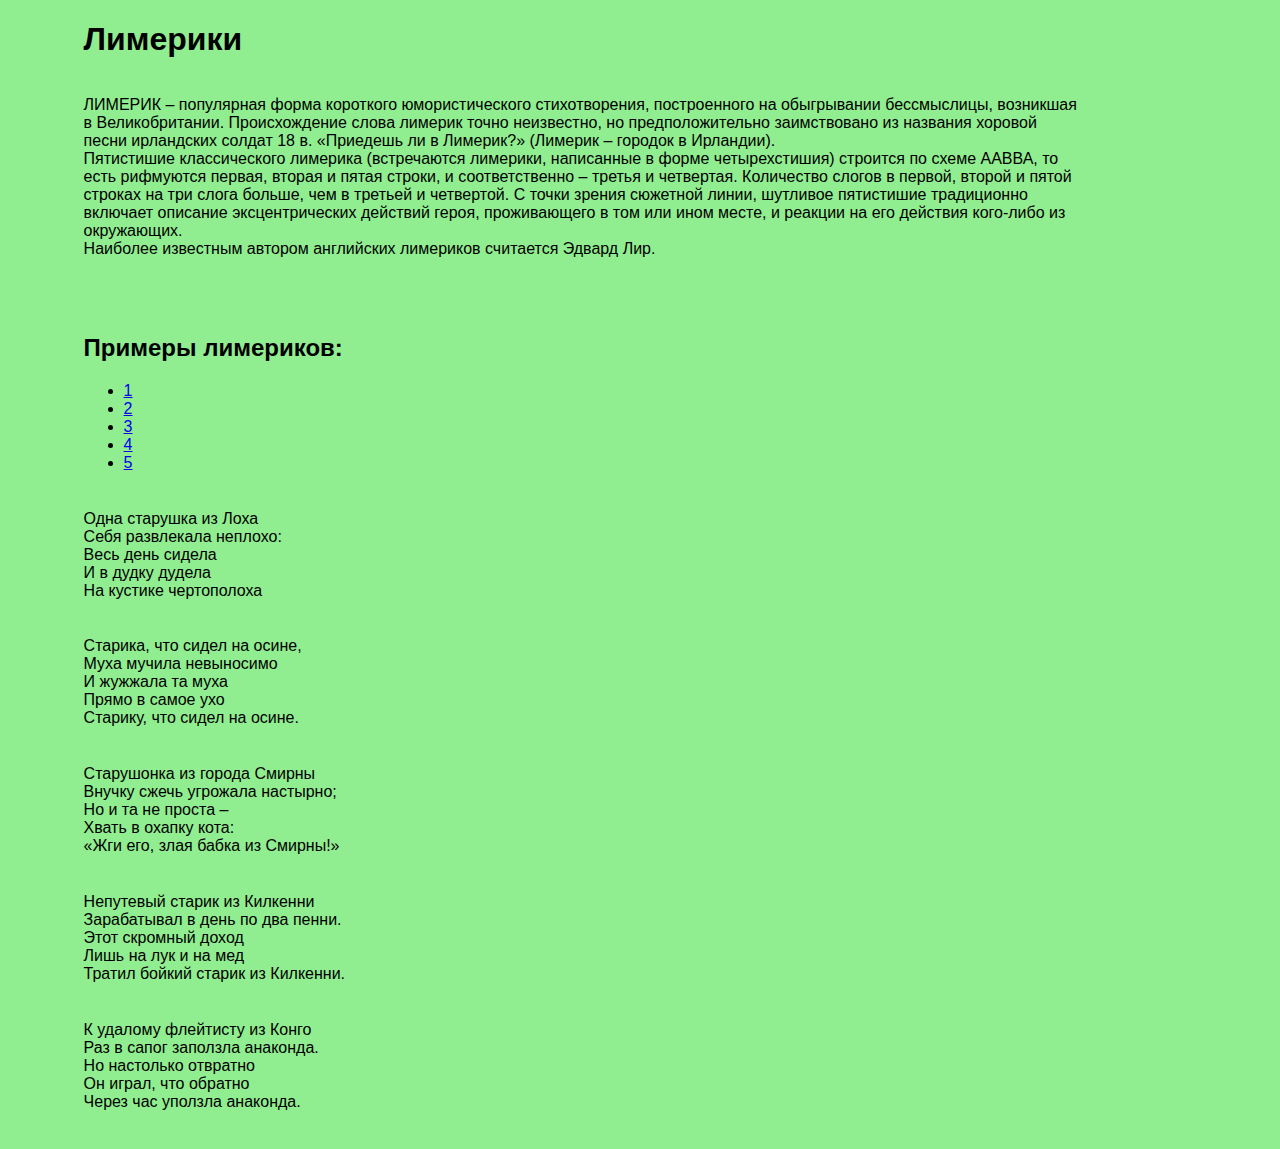
==== index.html @ 54de8584 "Add files via upload" ====
<!DOCTYPE html>

<html>

  <head>
    <meta charset="utf-8">

    <title>Лимерики</title>
<style> 

body {
  background: lightgreen;
  font-family: sans-serif;
  } 
  p {
    font-size: 16px;
font-family: sans-serif;
margin-left: 2cm;
margin-right: 5cm;
margin-bottom: 1cm;
margin-top: 1cm;
  }
  h1, h2, li {
    margin-left: 2cm;
  }
  </style>
  
</head>

  <body>

    <h1>Лимерики</h1>

    <p>ЛИМЕРИК – популярная форма короткого юмористического стихотворения, построенного на обыгрывании бессмыслицы,
       возникшая в Великобритании. Происхождение слова лимерик точно неизвестно, но предположительно заимствовано из 
       названия хоровой песни ирландских солдат 18 в. «Приедешь ли в Лимерик?» (Лимерик – городок в Ирландии). 
       <br>Пятистишие классического лимерика (встречаются лимерики, написанные в форме четырехстишия) строится по 
       схеме ААВВА, то есть рифмуются первая, вторая и пятая строки, и соответственно – третья и четвертая. 
       Количество слогов в первой, второй и пятой строках на три слога больше, чем в третьей и четвертой. 
       С точки зрения сюжетной линии, шутливое пятистишие традиционно включает описание эксцентрических действий героя, 
       проживающего в том или ином месте, и реакции на его действия кого-либо из окружающих.
      <br> Наиболее известным автором английских лимериков считается Эдвард Лир.</p>
      
      <img
       src="https://upload.wikimedia.org/wikipedia/commons/d/d0/Edwardlear.jpg"
       title="Эдвард Лир"
       alt="Эдвард Лир"
       width="640"
       height="480"
      >
    <h2>Примеры лимериков:</h2>
      <ul>
        <li><a href="#anchor1">1</a></li>
        <li><a href="#anchor2">2</a></li>
        <li><a href="#anchor3">3</a></li>
        <li><a href="#anchor4">4</a></li>
        <li><a href="#anchor5">5</a></li>
      </ul>

      <p> <a name="anchor1"></a>Одна старушка из Лоха<br>
      Себя развлекала неплохо:<br>
      Весь день сидела <br>
      И в дудку дудела <br>
      На кустике чертополоха<br>
    </p>

   <p><a name="anchor2"></a>Старика, что сидел на осине,<br> 
    Муха мучила невыносимо<br> 
    И жужжала та муха<br> 
    Прямо в самое ухо<br> 
    Старику, что сидел на осине.<br>  
  </p> 

<p><a name="anchor3"></a>Старушонка из города Смирны <br>
  Внучку сжечь угрожала настырно; <br>
  Но и та не проста – <br>
  Хвать в охапку кота: <br>
  «Жги его, злая бабка из Смирны!» <br>
  </p>

  <p><a name="anchor4"></a>Непутевый старик из Килкенни<br>
    Зарабатывал в день по два пенни.<br>
    Этот скромный доход<br>
    Лишь на лук и на мед<br>
    Тратил бойкий старик из Килкенни.<br>
  </p>

    <p><a name="anchor5"></a>К удалому флейтисту из Конго<br>
      Раз в сапог заползла анаконда.<br>
      Но настолько отвратно<br>
      Он играл, что обратно<br>
      Через час уползла анаконда.<br>
    </p>



  </body>

</html>
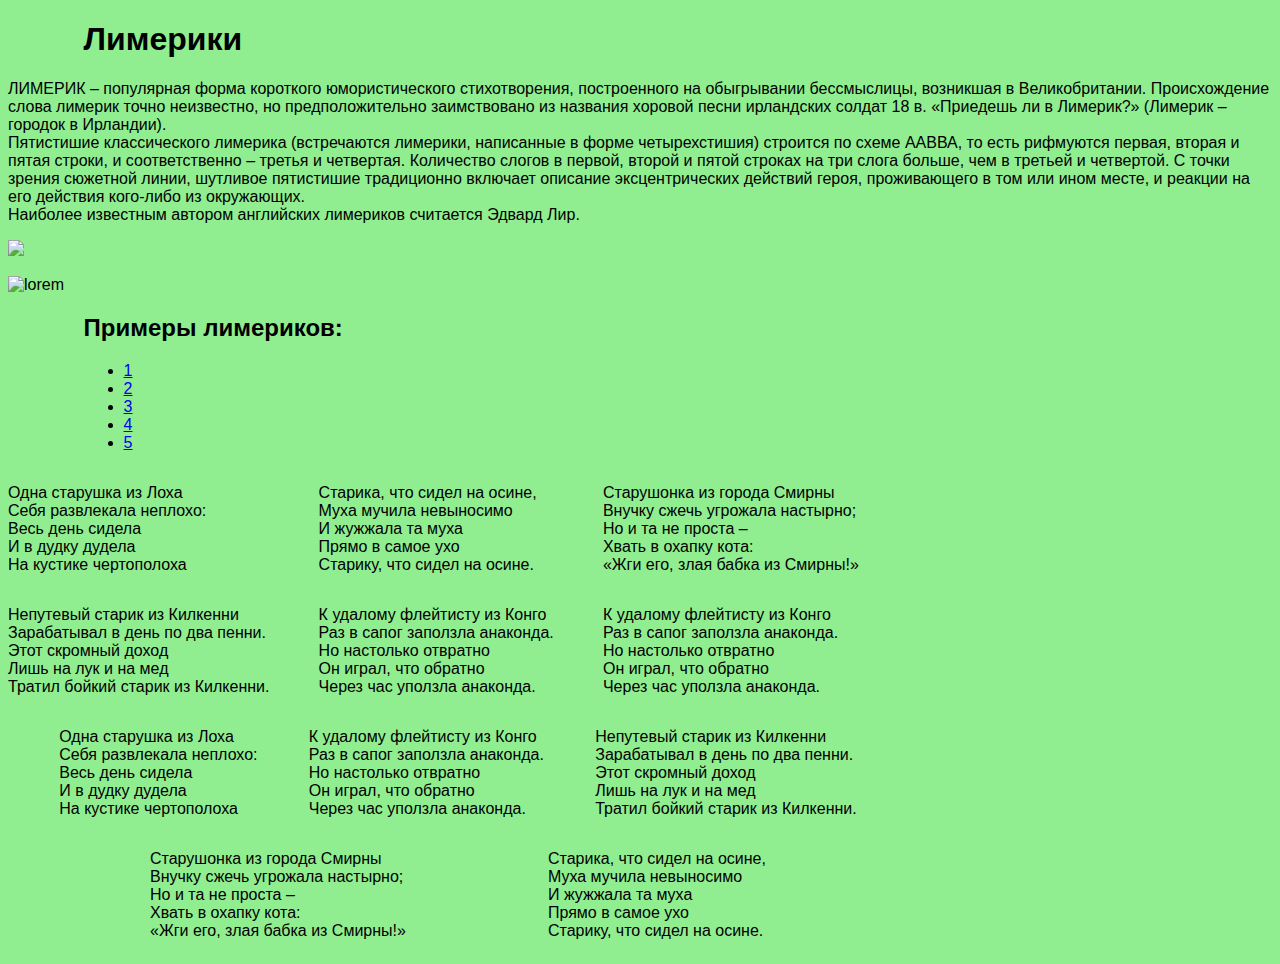
==== commit 4a8bdadc: "Add files via upload" ====
--- a/index.html
+++ b/index.html
@@ -8,6 +8,25 @@
 
     <title>Лимерики</title>
 <style> 
+.flex {
+  display: flex;
+  flex-flow: row-reverse wrap;
+  max-width: 900px;
+ justify-content: space-evenly;
+}
+.flx1 {
+  order: 1;
+}
+.flx {
+  order: 2;
+}
+
+.grid {
+display: grid;
+grid-template-columns: repeat(3, auto);
+max-width: 900px;
+}
+
 
 body {
   background: lightgreen;
@@ -16,10 +35,7 @@
   p {
     font-size: 16px;
 font-family: sans-serif;
-margin-left: 2cm;
-margin-right: 5cm;
-margin-bottom: 1cm;
-margin-top: 1cm;
+
   }
   h1, h2, li {
     margin-left: 2cm;
@@ -32,7 +48,8 @@
 
     <h1>Лимерики</h1>
 
-    <p>ЛИМЕРИК – популярная форма короткого юмористического стихотворения, построенного на обыгрывании бессмыслицы,
+    
+    <p class = >ЛИМЕРИК – популярная форма короткого юмористического стихотворения, построенного на обыгрывании бессмыслицы,
        возникшая в Великобритании. Происхождение слова лимерик точно неизвестно, но предположительно заимствовано из 
        названия хоровой песни ирландских солдат 18 в. «Приедешь ли в Лимерик?» (Лимерик – городок в Ирландии). 
        <br>Пятистишие классического лимерика (встречаются лимерики, написанные в форме четырехстишия) строится по 
@@ -42,13 +59,22 @@
        проживающего в том или ином месте, и реакции на его действия кого-либо из окружающих.
       <br> Наиболее известным автором английских лимериков считается Эдвард Лир.</p>
       
-      <img
-       src="https://upload.wikimedia.org/wikipedia/commons/d/d0/Edwardlear.jpg"
+      <p>
+        <img src="../images/Edwardlear.jpg"
        title="Эдвард Лир"
        alt="Эдвард Лир"
        width="640"
-       height="480"
+       height=auto
       >
+    </p>
+
+      <p>
+        <img src="https://upload.wikimedia.org/wikipedia/commons/d/d0/Edwardlear.jpg" 
+  width="189" 
+  height=auto 
+  alt="lorem">
+  </p>
+
     <h2>Примеры лимериков:</h2>
       <ul>
         <li><a href="#anchor1">1</a></li>
@@ -58,43 +84,90 @@
         <li><a href="#anchor5">5</a></li>
       </ul>
 
-      <p> <a name="anchor1"></a>Одна старушка из Лоха<br>
+      <div class="grid">
+        <p class="gr"> <a name="anchor1"></a>Одна старушка из Лоха<br>
+        Себя развлекала неплохо:<br>
+        Весь день сидела <br>
+        И в дудку дудела <br>
+        На кустике чертополоха<br>
+      </p>
+    
+     <p class="gr"><a name="anchor2"></a>Старика, что сидел на осине,<br> 
+      Муха мучила невыносимо<br> 
+      И жужжала та муха<br> 
+      Прямо в самое ухо<br> 
+      Старику, что сидел на осине.<br>  
+    </p> 
+    
+    <p class="gr"><a name="anchor3"></a>Старушонка из города Смирны <br>
+    Внучку сжечь угрожала настырно; <br>
+    Но и та не проста – <br>
+    Хвать в охапку кота: <br>
+    «Жги его, злая бабка из Смирны!» <br>
+    </p>
+    
+    <p class="gr"><a name="anchor4"></a>Непутевый старик из Килкенни<br>
+      Зарабатывал в день по два пенни.<br>
+      Этот скромный доход<br>
+      Лишь на лук и на мед<br>
+      Тратил бойкий старик из Килкенни.<br>
+    </p>
+    
+      <p class="gr"><a name="anchor5"></a>К удалому флейтисту из Конго<br>
+        Раз в сапог заползла анаконда.<br>
+        Но настолько отвратно<br>
+        Он играл, что обратно<br>
+        Через час уползла анаконда.<br>
+      </p>
+
+      <p class="gr"><a name="anchor5"></a>К удалому флейтисту из Конго<br>
+        Раз в сапог заползла анаконда.<br>
+        Но настолько отвратно<br>
+        Он играл, что обратно<br>
+        Через час уползла анаконда.<br>
+      </p>
+    
+    </div>
+
+<div class="flex">
+      <p class="flx"> <a name="anchor1"></a>Одна старушка из Лоха<br>
       Себя развлекала неплохо:<br>
       Весь день сидела <br>
       И в дудку дудела <br>
       На кустике чертополоха<br>
     </p>
 
-   <p><a name="anchor2"></a>Старика, что сидел на осине,<br> 
+   <p class="flx"><a name="anchor2"></a>Старика, что сидел на осине,<br> 
     Муха мучила невыносимо<br> 
     И жужжала та муха<br> 
     Прямо в самое ухо<br> 
     Старику, что сидел на осине.<br>  
   </p> 
 
-<p><a name="anchor3"></a>Старушонка из города Смирны <br>
+<p class="flx"><a name="anchor3"></a>Старушонка из города Смирны <br>
   Внучку сжечь угрожала настырно; <br>
   Но и та не проста – <br>
   Хвать в охапку кота: <br>
   «Жги его, злая бабка из Смирны!» <br>
   </p>
 
-  <p><a name="anchor4"></a>Непутевый старик из Килкенни<br>
+  <p class="flx1"><a name="anchor4"></a>Непутевый старик из Килкенни<br>
     Зарабатывал в день по два пенни.<br>
     Этот скромный доход<br>
     Лишь на лук и на мед<br>
     Тратил бойкий старик из Килкенни.<br>
   </p>
 
-    <p><a name="anchor5"></a>К удалому флейтисту из Конго<br>
+    <p class="flx1"><a name="anchor5"></a>К удалому флейтисту из Конго<br>
       Раз в сапог заползла анаконда.<br>
       Но настолько отвратно<br>
       Он играл, что обратно<br>
       Через час уползла анаконда.<br>
     </p>
 
+  </div>
 
-
+  
   </body>
 
 </html>
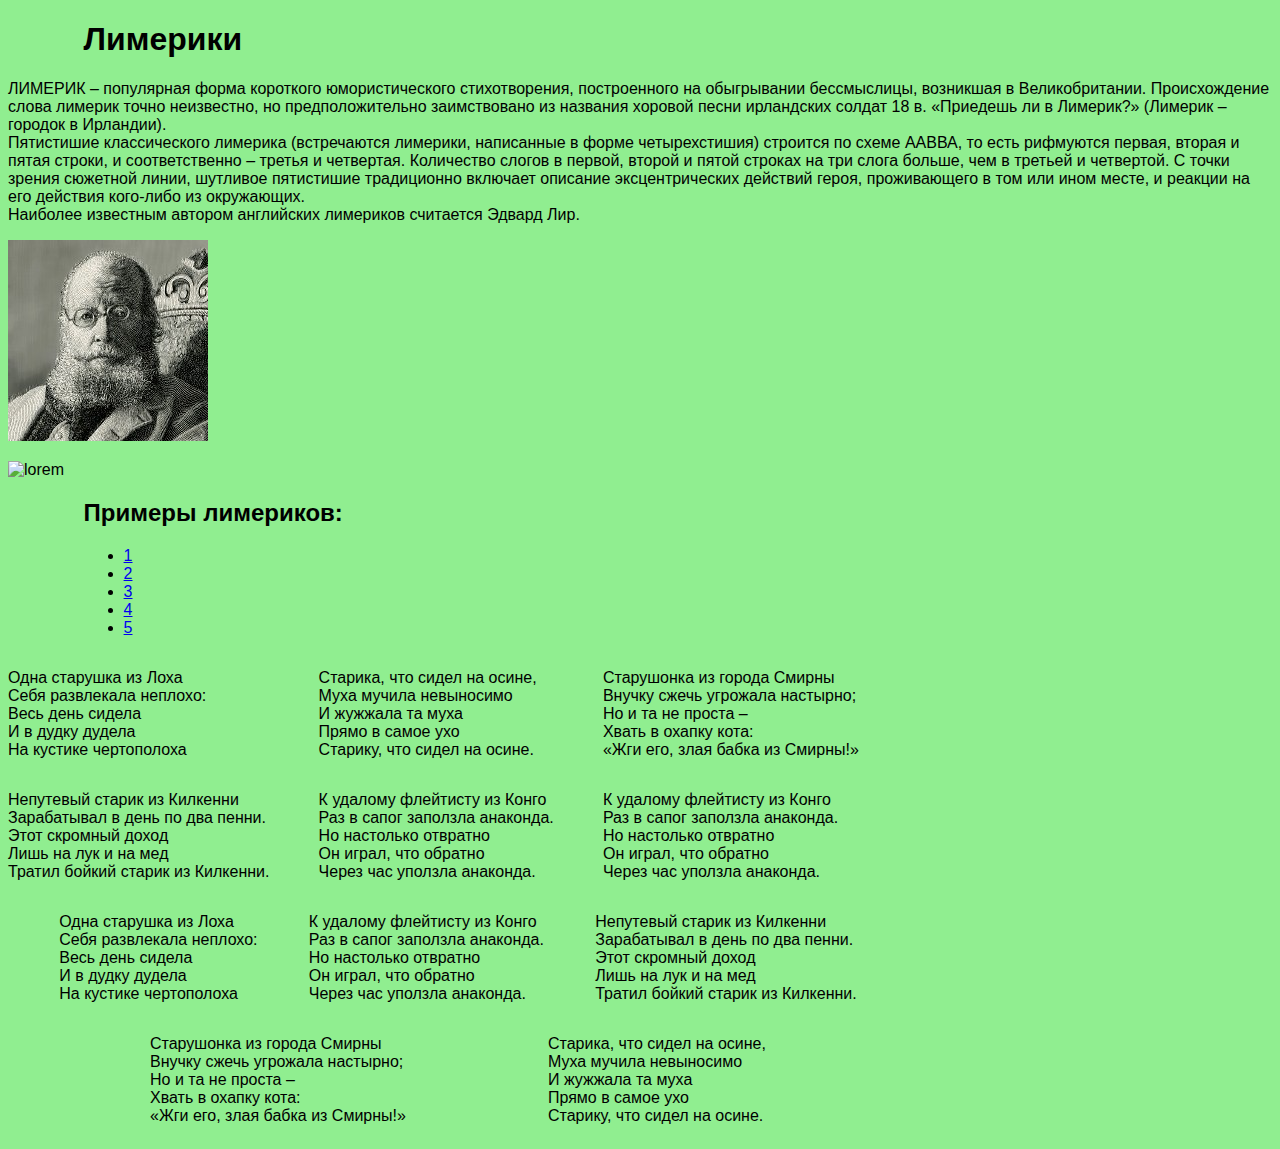
==== commit 8957e7b6: "Update index.html" ====
--- a/index.html
+++ b/index.html
@@ -60,7 +60,7 @@
       <br> Наиболее известным автором английских лимериков считается Эдвард Лир.</p>
       
       <p>
-        <img src="../images/Edwardlear.jpg"
+        <img src="Edwardlear.jpg"
        title="Эдвард Лир"
        alt="Эдвард Лир"
        width="640"
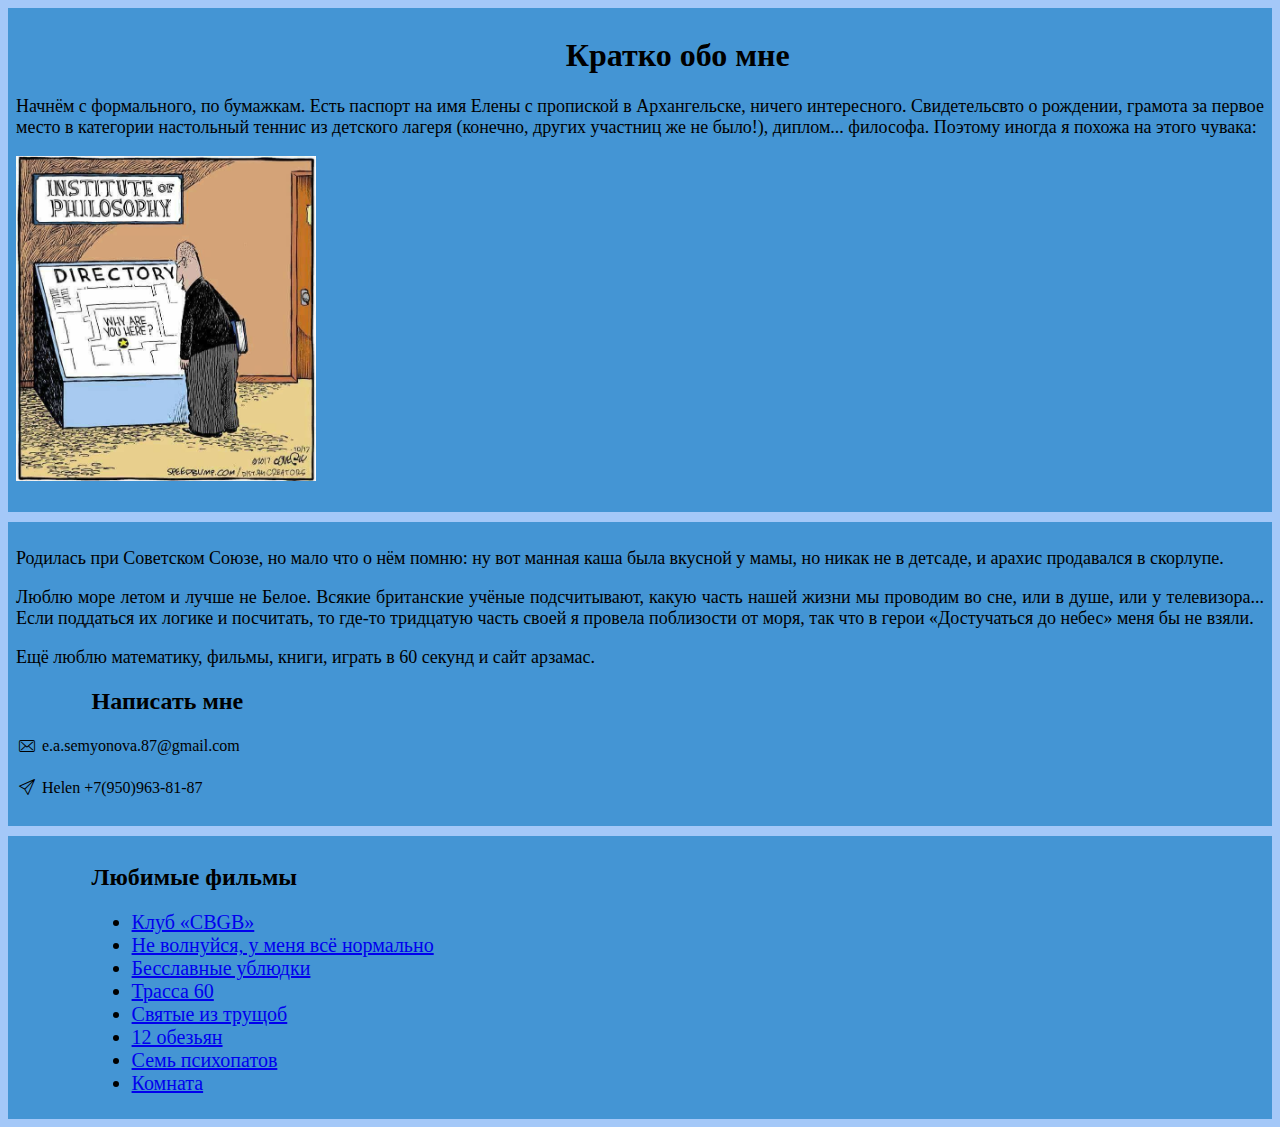
==== commit 7cf6924f: "Add files via upload" ====
--- a/index.html
+++ b/index.html
@@ -5,169 +5,103 @@
 
   <head>
     <meta charset="utf-8">
+    <link rel="stylesheet" href="../styles/style.css">
+    <title>Lena_S</title>
 
-    <title>Лимерики</title>
-<style> 
-.flex {
-  display: flex;
-  flex-flow: row-reverse wrap;
-  max-width: 900px;
- justify-content: space-evenly;
-}
-.flx1 {
-  order: 1;
-}
-.flx {
-  order: 2;
-}
-
-.grid {
-display: grid;
-grid-template-columns: repeat(3, auto);
-max-width: 900px;
-}
-
-
-body {
-  background: lightgreen;
-  font-family: sans-serif;
-  } 
-  p {
-    font-size: 16px;
-font-family: sans-serif;
-
-  }
-  h1, h2, li {
-    margin-left: 2cm;
-  }
-  </style>
-  
 </head>
 
   <body>
-
-    <h1>Лимерики</h1>
-
-    
-    <p class = >ЛИМЕРИК – популярная форма короткого юмористического стихотворения, построенного на обыгрывании бессмыслицы,
-       возникшая в Великобритании. Происхождение слова лимерик точно неизвестно, но предположительно заимствовано из 
-       названия хоровой песни ирландских солдат 18 в. «Приедешь ли в Лимерик?» (Лимерик – городок в Ирландии). 
-       <br>Пятистишие классического лимерика (встречаются лимерики, написанные в форме четырехстишия) строится по 
-       схеме ААВВА, то есть рифмуются первая, вторая и пятая строки, и соответственно – третья и четвертая. 
-       Количество слогов в первой, второй и пятой строках на три слога больше, чем в третьей и четвертой. 
-       С точки зрения сюжетной линии, шутливое пятистишие традиционно включает описание эксцентрических действий героя, 
-       проживающего в том или ином месте, и реакции на его действия кого-либо из окружающих.
-      <br> Наиболее известным автором английских лимериков считается Эдвард Лир.</p>
-      
-      <p>
-        <img src="Edwardlear.jpg"
-       title="Эдвард Лир"
-       alt="Эдвард Лир"
-       width="640"
-       height=auto
+      <div class="grid">
+        <div>
+         <h1 align="center">Кратко обо мне</h1>
+         <p>
+         Начнём с&nbsp;формального, по&nbsp;бумажкам. Есть паспорт на&nbsp;имя Елены с&nbsp;пропиской в&nbsp;Архангельске, 
+          ничего интересного. Свидетельсвто о&nbsp;рождении, грамота за&nbsp;первое место в&nbsp;категории настольный 
+          теннис из&nbsp;детского лагеря (конечно, других участниц&nbsp;же не&nbsp;было!), диплом... философа. 
+          Поэтому иногда я&nbsp;похожа на&nbsp;этого чувака:
+         </p>
+         <p>
+    	      <img src="../assets/why.jpg"
+       title="why are you here"
+       alt=""
+      width = "300px"
+      height = auto
       >
     </p>
-
-      <p>
-        <img src="https://upload.wikimedia.org/wikipedia/commons/d/d0/Edwardlear.jpg" 
-  width="189" 
-  height=auto 
-  alt="lorem">
-  </p>
-
-    <h2>Примеры лимериков:</h2>
-      <ul>
-        <li><a href="#anchor1">1</a></li>
-        <li><a href="#anchor2">2</a></li>
-        <li><a href="#anchor3">3</a></li>
-        <li><a href="#anchor4">4</a></li>
-        <li><a href="#anchor5">5</a></li>
-      </ul>
-
-      <div class="grid">
-        <p class="gr"> <a name="anchor1"></a>Одна старушка из Лоха<br>
-        Себя развлекала неплохо:<br>
-        Весь день сидела <br>
-        И в дудку дудела <br>
-        На кустике чертополоха<br>
-      </p>
+        </div>
     
-     <p class="gr"><a name="anchor2"></a>Старика, что сидел на осине,<br> 
-      Муха мучила невыносимо<br> 
-      И жужжала та муха<br> 
-      Прямо в самое ухо<br> 
-      Старику, что сидел на осине.<br>  
-    </p> 
-    
-    <p class="gr"><a name="anchor3"></a>Старушонка из города Смирны <br>
-    Внучку сжечь угрожала настырно; <br>
-    Но и та не проста – <br>
-    Хвать в охапку кота: <br>
-    «Жги его, злая бабка из Смирны!» <br>
+    <div>
+    <p>
+    Родилась при Cоветском Cоюзе, но&nbsp;мало что о&nbsp;нём помню: ну&nbsp;вот 
+    манная каша была вкусной у&nbsp;мамы, но&nbsp;никак не&nbsp;в&nbsp;детсаде, 
+    и&nbsp;арахис продавался в&nbsp;скорлупе.
     </p>
     
-    <p class="gr"><a name="anchor4"></a>Непутевый старик из Килкенни<br>
-      Зарабатывал в день по два пенни.<br>
-      Этот скромный доход<br>
-      Лишь на лук и на мед<br>
-      Тратил бойкий старик из Килкенни.<br>
+    <p>
+    Люблю море летом и&nbsp;лучше не&nbsp;Белое. Всякие британские учёные подсчитывают, 
+    какую часть нашей жизни мы&nbsp;проводим во&nbsp;сне, или в&nbsp;душе, или у&nbsp;телевизора... 
+    Если поддаться их&nbsp;логике и&nbsp;посчитать, то&nbsp;где-то тридцатую часть своей я&nbsp;провела 
+    поблизости от&nbsp;моря, так что в&nbsp;герои &laquo;Достучаться до&nbsp;небес&raquo; меня&nbsp;бы 
+    не&nbsp;взяли.
     </p>
-    
-      <p class="gr"><a name="anchor5"></a>К удалому флейтисту из Конго<br>
-        Раз в сапог заползла анаконда.<br>
-        Но настолько отвратно<br>
-        Он играл, что обратно<br>
-        Через час уползла анаконда.<br>
-      </p>
 
-      <p class="gr"><a name="anchor5"></a>К удалому флейтисту из Конго<br>
-        Раз в сапог заползла анаконда.<br>
-        Но настолько отвратно<br>
-        Он играл, что обратно<br>
-        Через час уползла анаконда.<br>
-      </p>
+    <p>
+   Ещё люблю математику, фильмы, книги, играть в&nbsp;60&nbsp;секунд и&nbsp;сайт арзамас.
+    </p>
+
+    <h2>Написать мне</h2>
+
+    <p><figure class="icon-envelope"></figure> e.a.semyonova.87@gmail.com</p>
+    <p><figure class="icon-paper-plane"></figure> Helen +7(950)963-81-87</p>
     
     </div>
 
-<div class="flex">
-      <p class="flx"> <a name="anchor1"></a>Одна старушка из Лоха<br>
-      Себя развлекала неплохо:<br>
-      Весь день сидела <br>
-      И в дудку дудела <br>
-      На кустике чертополоха<br>
-    </p>
+    <div>
 
-   <p class="flx"><a name="anchor2"></a>Старика, что сидел на осине,<br> 
-    Муха мучила невыносимо<br> 
-    И жужжала та муха<br> 
-    Прямо в самое ухо<br> 
-    Старику, что сидел на осине.<br>  
-  </p> 
+      
 
-<p class="flx"><a name="anchor3"></a>Старушонка из города Смирны <br>
-  Внучку сжечь угрожала настырно; <br>
-  Но и та не проста – <br>
-  Хвать в охапку кота: <br>
-  «Жги его, злая бабка из Смирны!» <br>
-  </p>
+<h2>Любимые фильмы</h2>
+<ul>
+  
+         <li>
+        <a href="https://www.kinopoisk.ru/film/575697" target="_blank"> Клуб &laquo;CBGB&raquo;</a>
+      </li>         
+  
+         <li>
+        <a href="https://www.kinopoisk.ru/film/208053" target="_blank"> Не&nbsp;волнуйся, у&nbsp;меня всё нормально</a>
+      </li>         
+  
+         <li>
+        <a href="https://www.kinopoisk.ru/film/9691" target="_blank"> Бесславные ублюдки</a>
+      </li>         
+  
+         <li>
+        <a href="https://www.kinopoisk.ru/film/3563" target="_blank"> Трасса 60</a>
+      </li>         
+  
+         <li>
+        <a href="https://www.kinopoisk.ru/film/4917" target="_blank"> Святые из&nbsp;трущоб</a>
+      </li>         
+  
+         <li>
+        <a href="https://www.kinopoisk.ru/film/502" target="_blank"> 12 обезьян</a>
+      </li>         
+  
+         <li>
+        <a href="https://www.kinopoisk.ru/film/586584" target="_blank"> Семь психопатов</a>
+      </li>         
+  
+         <li>
+        <a href="https://www.kinopoisk.ru/film/798068" target="_blank"> Комната</a>
+      </li>         
+  
+</ul>
+    </div>
+    </div>
 
-  <p class="flx1"><a name="anchor4"></a>Непутевый старик из Килкенни<br>
-    Зарабатывал в день по два пенни.<br>
-    Этот скромный доход<br>
-    Лишь на лук и на мед<br>
-    Тратил бойкий старик из Килкенни.<br>
-  </p>
 
-    <p class="flx1"><a name="anchor5"></a>К удалому флейтисту из Конго<br>
-      Раз в сапог заползла анаконда.<br>
-      Но настолько отвратно<br>
-      Он играл, что обратно<br>
-      Через час уползла анаконда.<br>
-    </p>
 
-  </div>
-
-  
   </body>
 
 </html>
+
--- a/styles/style.css
+++ b/styles/style.css
@@ -0,0 +1 @@
+@font-face{font-family:icons;src:url(../fonts/fontello.woff2?53658252) format("woff2"),url(../fonts/fontello.woff?53658252) format("woff");font-weight:400;font-style:normal}[class*=" icon-"]:before,[class^=icon-]:before{font-family:icons;font-style:normal;font-weight:400;display:inline-block}.icon-envelope:before{content:"\e800"}.icon-phone-call:before{content:"\e801"}.icon-plug:before{content:"\e802"}.icon-paper-plane:before{content:"\e803"}body{background-color:#a4c8f8;font-family:Comic Sans MS}.flex{display:flex;flex-flow:row-reverse wrap;justify-content:space-evenly}figure{margin:3px;display:inline-block}@media screen and (min-device-aspect-ratio:16/9){.grid{display:grid;grid-template-columns:30% 30% 1fr;grid-gap:10px}}@media screen and (min-device-aspect-ratio:9/16){.grid{display:grid;grid-template-rows:repeat(3,auto);grid-gap:10px}}p{font-size:18px;font-family:Comic Sans MS}h1,h2,li{margin-left:2cm}li{font-size:20px}h1{font-family:Comic Sans MS}.grid>div{background-color:#4495d4;padding:.5em;text-align:justify}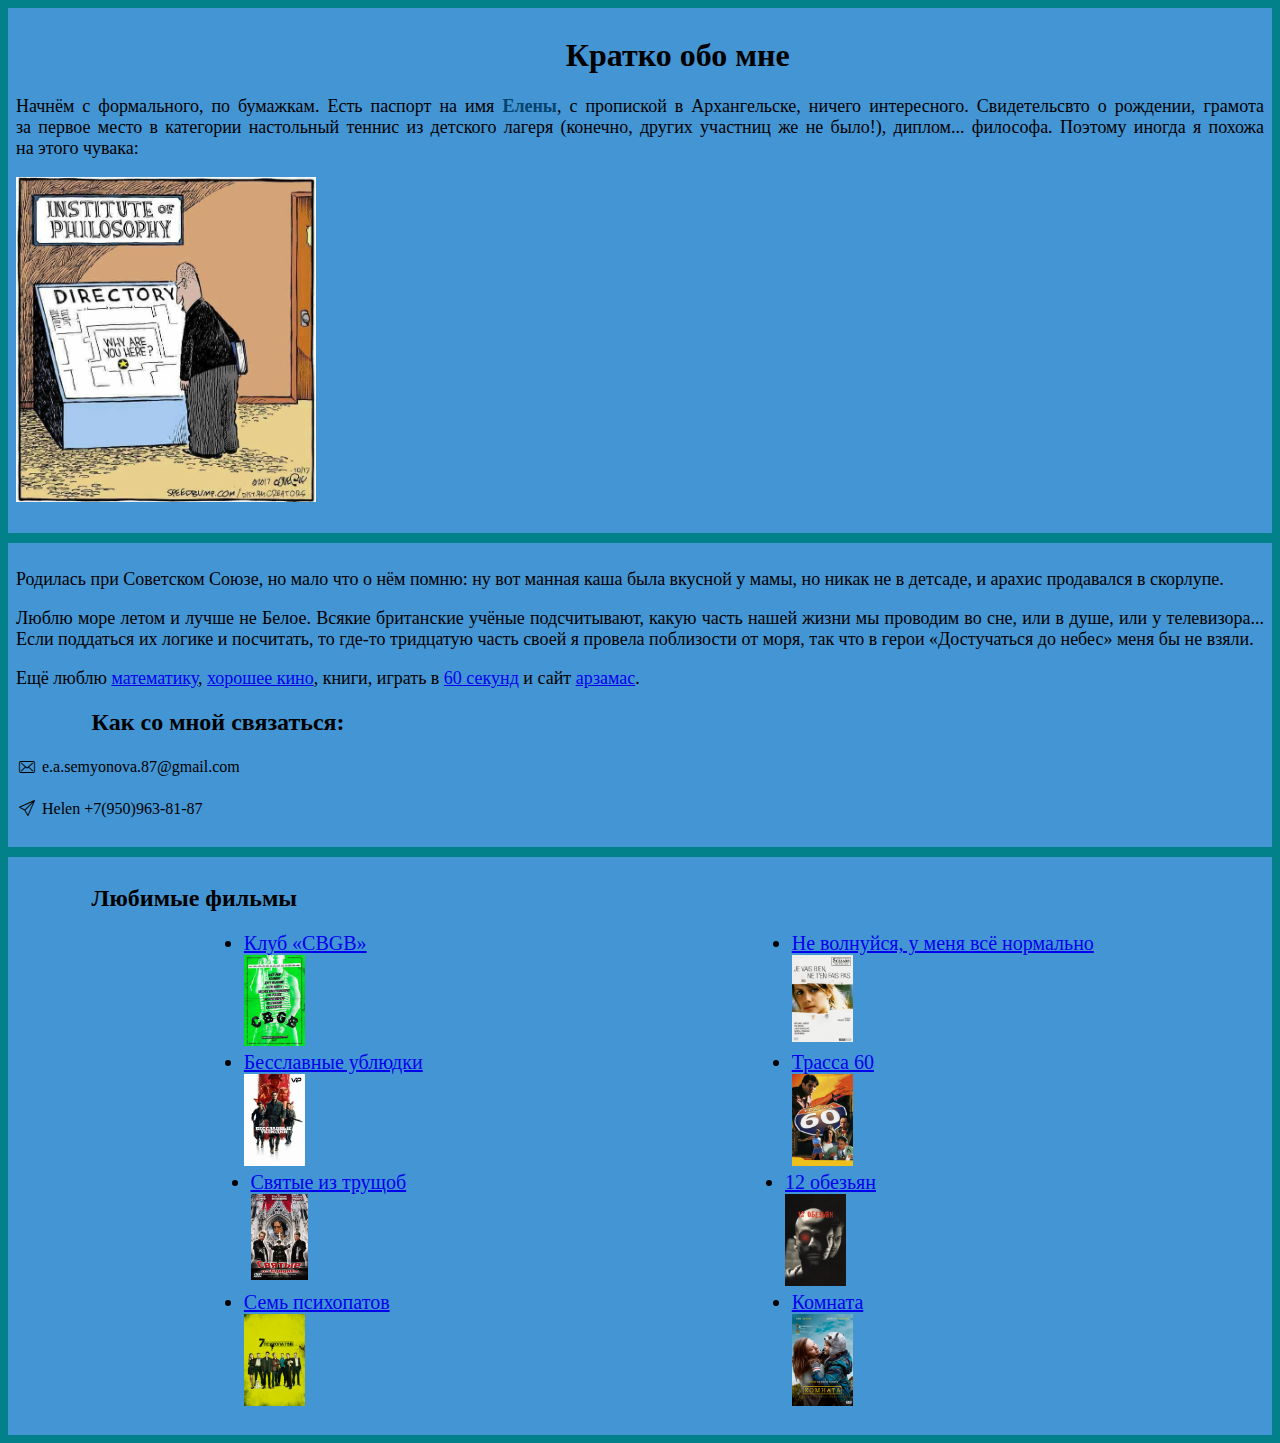
==== commit eb6e6f26: "Add files via upload" ====
--- a/index.html
+++ b/index.html
@@ -15,7 +15,7 @@
         <div>
          <h1 align="center">Кратко обо мне</h1>
          <p>
-         Начнём с&nbsp;формального, по&nbsp;бумажкам. Есть паспорт на&nbsp;имя Елены с&nbsp;пропиской в&nbsp;Архангельске, 
+         Начнём с&nbsp;формального, по&nbsp;бумажкам. Есть паспорт на&nbsp;имя <b>Елены</b>, с&nbsp;пропиской в&nbsp;Архангельске, 
           ничего интересного. Свидетельсвто о&nbsp;рождении, грамота за&nbsp;первое место в&nbsp;категории настольный 
           теннис из&nbsp;детского лагеря (конечно, других участниц&nbsp;же не&nbsp;было!), диплом... философа. 
           Поэтому иногда я&nbsp;похожа на&nbsp;этого чувака:
@@ -46,10 +46,14 @@
     </p>
 
     <p>
-   Ещё люблю математику, фильмы, книги, играть в&nbsp;60&nbsp;секунд и&nbsp;сайт арзамас.
+   Ещё люблю <a href="https://www.youtube.com/watch?v=9FEePMXQnaI" target="_blank">математику</a>, 
+   <a href="#films">хорошее кино</a>, 
+   книги, 
+   играть в&nbsp;<a href="https://vk.com/60sec_arh" target="_blank">60&nbsp;секунд</a> 
+   и&nbsp;сайт <a href="https://arzamas.academy/special/nytv" target="_blank">арзамас</a>.
     </p>
 
-    <h2>Написать мне</h2>
+    <h2>Как со&nbsp;мной связаться:</h2>
 
     <p><figure class="icon-envelope"></figure> e.a.semyonova.87@gmail.com</p>
     <p><figure class="icon-paper-plane"></figure> Helen +7(950)963-81-87</p>
@@ -60,39 +64,71 @@
 
       
 
-<h2>Любимые фильмы</h2>
-<ul>
+<h2 id="films">Любимые фильмы</h2>
+<ul class = "flex">
   
          <li>
-        <a href="https://www.kinopoisk.ru/film/575697" target="_blank"> Клуб &laquo;CBGB&raquo;</a>
+        <a href="https://www.kinopoisk.ru/film/575697" target="_blank"> Клуб &laquo;CBGB&raquo;</a></br>
+        <img src="../assets/575697.jpg"
+       alt=""
+      width = "17%";
+      height = auto;
       </li>         
   
          <li>
-        <a href="https://www.kinopoisk.ru/film/208053" target="_blank"> Не&nbsp;волнуйся, у&nbsp;меня всё нормально</a>
+        <a href="https://www.kinopoisk.ru/film/208053" target="_blank"> Не&nbsp;волнуйся, у&nbsp;меня всё нормально</a></br>
+        <img src="../assets/208053.jpg"
+       alt=""
+      width = "17%";
+      height = auto;
       </li>         
   
          <li>
-        <a href="https://www.kinopoisk.ru/film/9691" target="_blank"> Бесславные ублюдки</a>
+        <a href="https://www.kinopoisk.ru/film/9691" target="_blank"> Бесславные ублюдки</a></br>
+        <img src="../assets/9691.jpg"
+       alt=""
+      width = "17%";
+      height = auto;
       </li>         
   
          <li>
-        <a href="https://www.kinopoisk.ru/film/3563" target="_blank"> Трасса 60</a>
+        <a href="https://www.kinopoisk.ru/film/3563" target="_blank"> Трасса 60</a></br>
+        <img src="../assets/3563.jpg"
+       alt=""
+      width = "17%";
+      height = auto;
       </li>         
   
          <li>
-        <a href="https://www.kinopoisk.ru/film/4917" target="_blank"> Святые из&nbsp;трущоб</a>
+        <a href="https://www.kinopoisk.ru/film/4917" target="_blank"> Святые из&nbsp;трущоб</a></br>
+        <img src="../assets/4917.jpg"
+       alt=""
+      width = "17%";
+      height = auto;
       </li>         
   
          <li>
-        <a href="https://www.kinopoisk.ru/film/502" target="_blank"> 12 обезьян</a>
+        <a href="https://www.kinopoisk.ru/film/502" target="_blank"> 12 обезьян</a></br>
+        <img src="../assets/502.jpg"
+       alt=""
+      width = "17%";
+      height = auto;
       </li>         
   
          <li>
-        <a href="https://www.kinopoisk.ru/film/586584" target="_blank"> Семь психопатов</a>
+        <a href="https://www.kinopoisk.ru/film/586584" target="_blank"> Семь психопатов</a></br>
+        <img src="../assets/586584.jpg"
+       alt=""
+      width = "17%";
+      height = auto;
       </li>         
   
          <li>
-        <a href="https://www.kinopoisk.ru/film/798068" target="_blank"> Комната</a>
+        <a href="https://www.kinopoisk.ru/film/798068" target="_blank"> Комната</a></br>
+        <img src="../assets/798068.jpg"
+       alt=""
+      width = "17%";
+      height = auto;
       </li>         
   
 </ul>
--- a/styles/style.css
+++ b/styles/style.css
@@ -1 +1 @@
-@font-face{font-family:icons;src:url(../fonts/fontello.woff2?53658252) format("woff2"),url(../fonts/fontello.woff?53658252) format("woff");font-weight:400;font-style:normal}[class*=" icon-"]:before,[class^=icon-]:before{font-family:icons;font-style:normal;font-weight:400;display:inline-block}.icon-envelope:before{content:"\e800"}.icon-phone-call:before{content:"\e801"}.icon-plug:before{content:"\e802"}.icon-paper-plane:before{content:"\e803"}body{background-color:#a4c8f8;font-family:Comic Sans MS}.flex{display:flex;flex-flow:row-reverse wrap;justify-content:space-evenly}figure{margin:3px;display:inline-block}@media screen and (min-device-aspect-ratio:16/9){.grid{display:grid;grid-template-columns:30% 30% 1fr;grid-gap:10px}}@media screen and (min-device-aspect-ratio:9/16){.grid{display:grid;grid-template-rows:repeat(3,auto);grid-gap:10px}}p{font-size:18px;font-family:Comic Sans MS}h1,h2,li{margin-left:2cm}li{font-size:20px}h1{font-family:Comic Sans MS}.grid>div{background-color:#4495d4;padding:.5em;text-align:justify}+@font-face{font-family:icons;src:url(../fonts/fontello.woff2?53658252) format("woff2"),url(../fonts/fontello.woff?53658252) format("woff");font-weight:400;font-style:normal}[class*=" icon-"]:before,[class^=icon-]:before{font-family:icons;font-style:normal;font-weight:400;display:inline-block}.icon-envelope:before{content:"\e800"}.icon-phone-call:before{content:"\e801"}.icon-plug:before{content:"\e802"}.icon-paper-plane:before{content:"\e803"}body{background-color:#02818a;font-family:Comic Sans MS}a:visited,b{color:#03436e}.flex{display:flex;flex-direction:row;flex-flow:row wrap;justify-content:space-evenly}figure{margin:3px;display:inline-block}@media screen and (min-device-aspect-ratio:16/9){.grid{display:grid;grid-template-columns:30% 30% 1fr;grid-gap:10px}}@media screen and (min-device-aspect-ratio:9/16){.grid{display:grid;grid-template-rows:repeat(3,auto);grid-gap:10px}}p{font-size:18px;font-family:Comic Sans MS}h1,h2,li{margin-left:2cm}li{font-size:20px}h1{font-family:Comic Sans MS}.grid>div{background-color:#4495d4;padding:.5em;text-align:justify}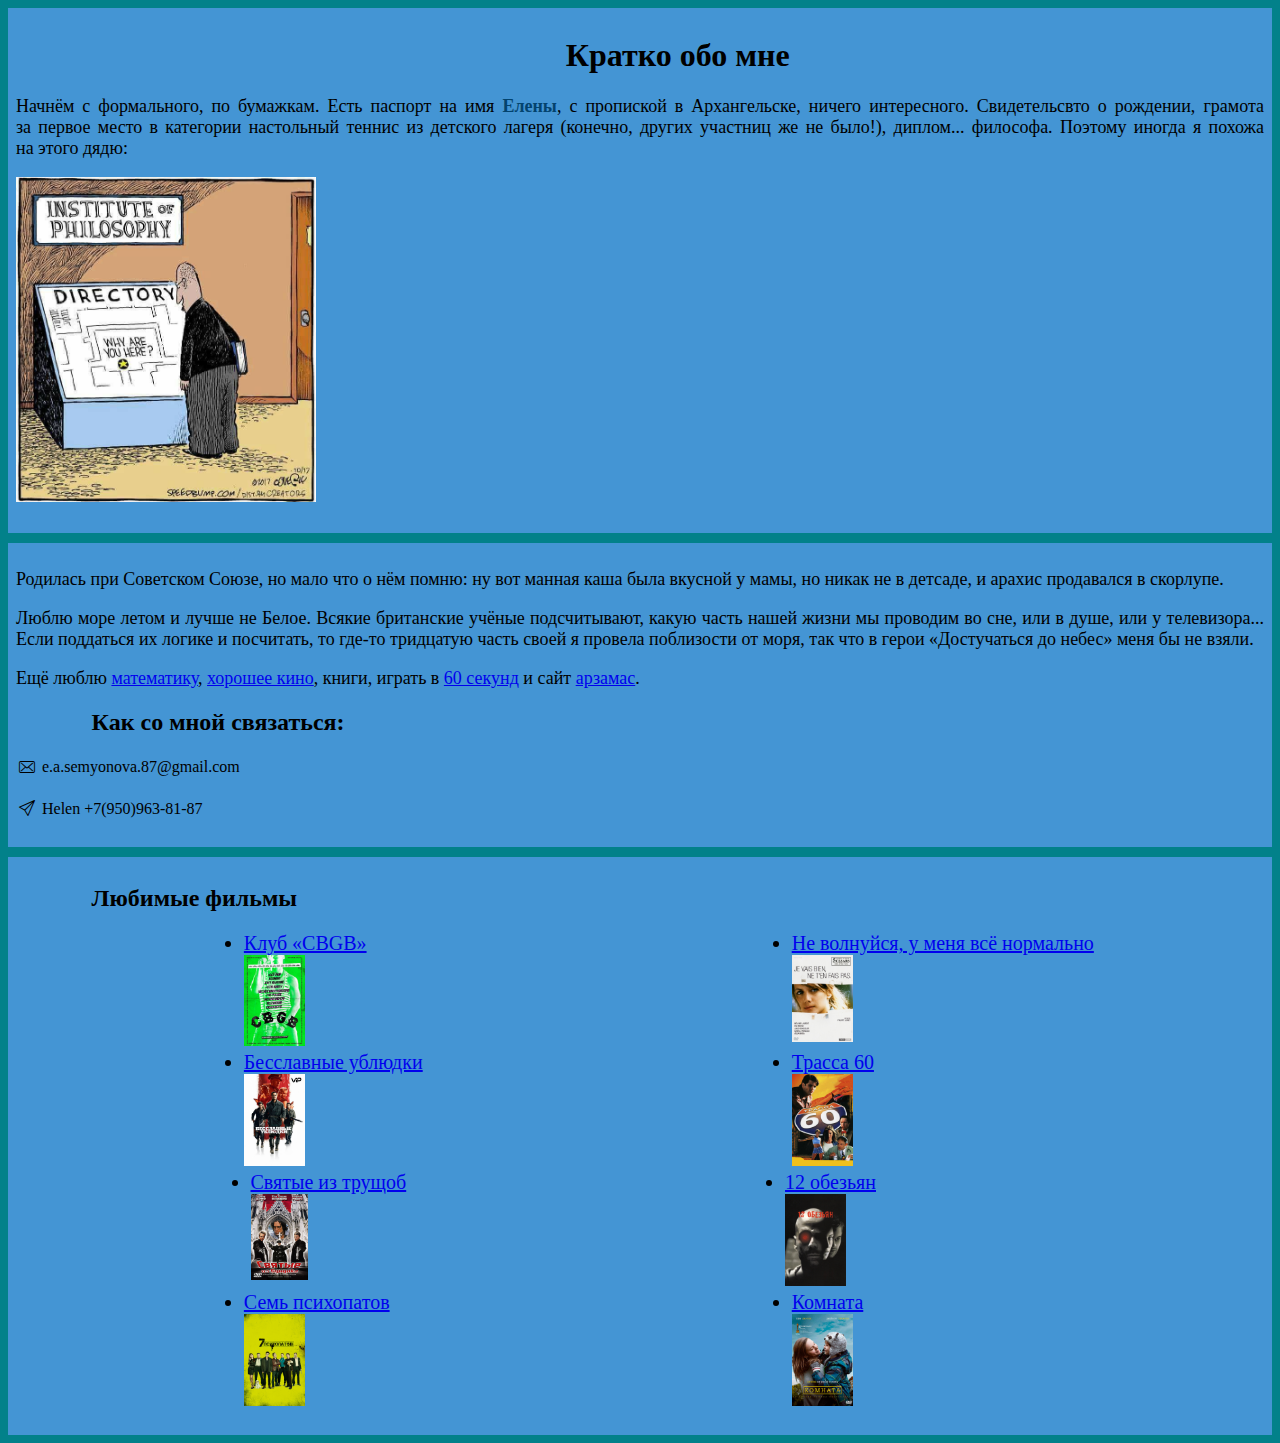
==== commit 5bf0f112: "Update index.html" ====
--- a/index.html
+++ b/index.html
@@ -18,7 +18,7 @@
          Начнём с&nbsp;формального, по&nbsp;бумажкам. Есть паспорт на&nbsp;имя <b>Елены</b>, с&nbsp;пропиской в&nbsp;Архангельске, 
           ничего интересного. Свидетельсвто о&nbsp;рождении, грамота за&nbsp;первое место в&nbsp;категории настольный 
           теннис из&nbsp;детского лагеря (конечно, других участниц&nbsp;же не&nbsp;было!), диплом... философа. 
-          Поэтому иногда я&nbsp;похожа на&nbsp;этого чувака:
+          Поэтому иногда я&nbsp;похожа на&nbsp;этого дядю:
          </p>
          <p>
     	      <img src="../assets/why.jpg"
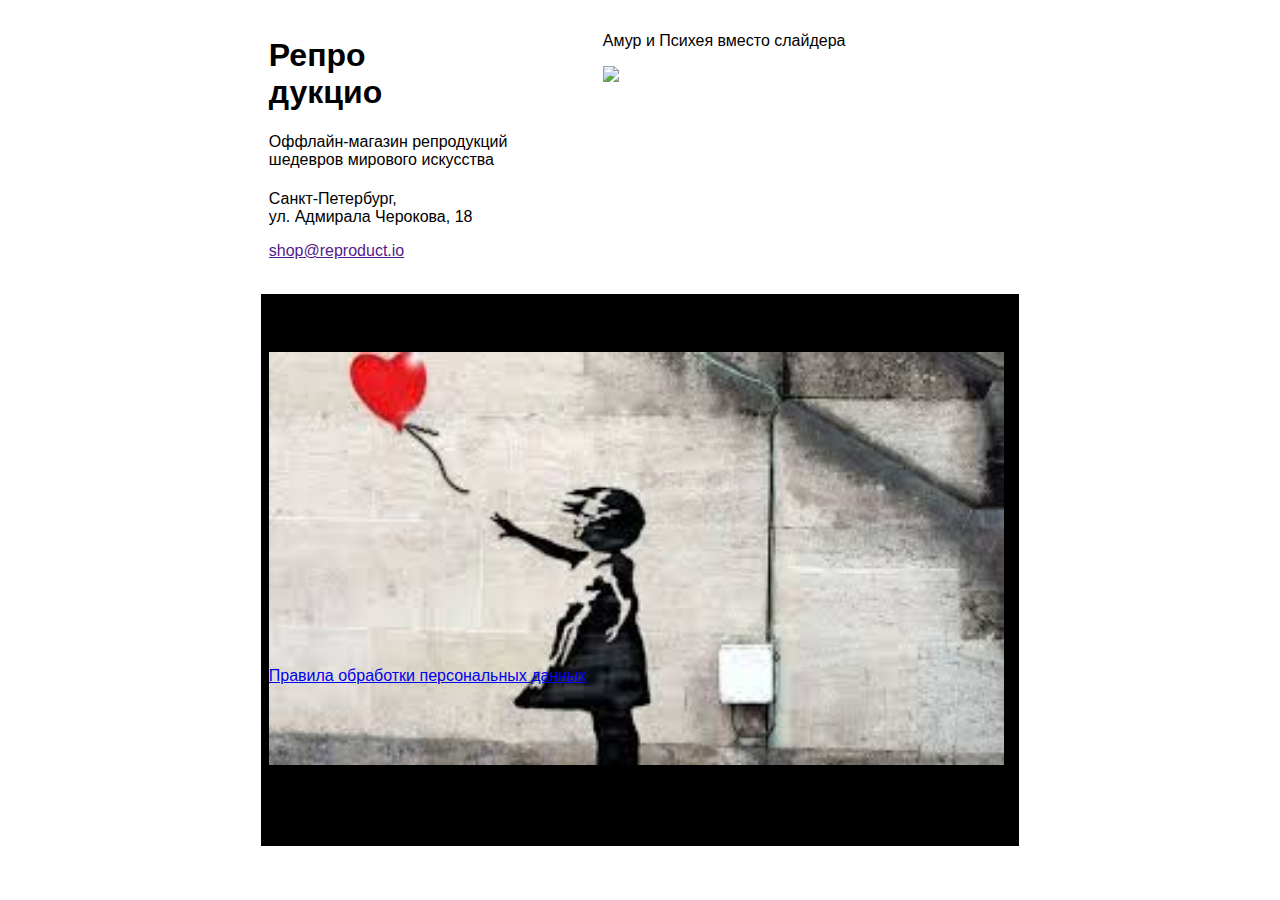
==== commit 88a20fb7: "Add files via upload" ====
--- a/index.html
+++ b/index.html
@@ -5,138 +5,90 @@
 
   <head>
     <meta charset="utf-8">
-    <link rel="stylesheet" href="../styles/style.css">
-    <title>Lena_S</title>
+    <link rel="stylesheet" href="styles/style.css">
+    <link rel="stylesheet" type="text/css" href="styles/slick.css"/>
+    <link rel="stylesheet" type="text/css" href="styles/slick-theme.css"/>
+    <link rel="stylesheet" href="styles/style.scss">
+    <link rel="stylesheet" href="styles/magnific-popup.css">
+    <title>Репродукцио</title>
 
 </head>
 
   <body>
-      <div class="grid">
-        <div>
-         <h1 align="center">Кратко обо мне</h1>
-         <p>
-         Начнём с&nbsp;формального, по&nbsp;бумажкам. Есть паспорт на&nbsp;имя <b>Елены</b>, с&nbsp;пропиской в&nbsp;Архангельске, 
-          ничего интересного. Свидетельсвто о&nbsp;рождении, грамота за&nbsp;первое место в&nbsp;категории настольный 
-          теннис из&nbsp;детского лагеря (конечно, других участниц&nbsp;же не&nbsp;было!), диплом... философа. 
-          Поэтому иногда я&nbsp;похожа на&nbsp;этого дядю:
-         </p>
-         <p>
-    	      <img src="../assets/why.jpg"
-       title="why are you here"
-       alt=""
-      width = "300px"
-      height = auto
-      >
-    </p>
-        </div>
-    
+
+  <div class="grid">
+    <div class="gridChildOne">
+      <div>
+      <h1>Репро</br>дукцио</h1>
+      <h4>Оффлайн-магазин репродукций</br> шедевров мирового искусства</h4>
+      <p>Санкт-Петербург,</br>ул. Адмирала Черокова, 18</p>
+      <p><a href="">shop@reproduct.io</a></p>
+      </div>
+
+      <div>         
+       <p>Амур и Психея вместо слайдера</p>    
+       <div><img height="300px" src="assets/Amour_and_Psyche.jpg"></div>
+      </div>     
+    </div>
+  
+   <div class="gridChildTwo">
     <div>
-    <p>
-    Родилась при Cоветском Cоюзе, но&nbsp;мало что о&nbsp;нём помню: ну&nbsp;вот 
-    манная каша была вкусной у&nbsp;мамы, но&nbsp;никак не&nbsp;в&nbsp;детсаде, 
-    и&nbsp;арахис продавался в&nbsp;скорлупе.
-    </p>
-    
-    <p>
-    Люблю море летом и&nbsp;лучше не&nbsp;Белое. Всякие британские учёные подсчитывают, 
-    какую часть нашей жизни мы&nbsp;проводим во&nbsp;сне, или в&nbsp;душе, или у&nbsp;телевизора... 
-    Если поддаться их&nbsp;логике и&nbsp;посчитать, то&nbsp;где-то тридцатую часть своей я&nbsp;провела 
-    поблизости от&nbsp;моря, так что в&nbsp;герои &laquo;Достучаться до&nbsp;небес&raquo; меня&nbsp;бы 
-    не&nbsp;взяли.
-    </p>
-
-    <p>
-   Ещё люблю <a href="https://www.youtube.com/watch?v=9FEePMXQnaI" target="_blank">математику</a>, 
-   <a href="#films">хорошее кино</a>, 
-   книги, 
-   играть в&nbsp;<a href="https://vk.com/60sec_arh" target="_blank">60&nbsp;секунд</a> 
-   и&nbsp;сайт <a href="https://arzamas.academy/special/nytv" target="_blank">арзамас</a>.
-    </p>
-
-    <h2>Как со&nbsp;мной связаться:</h2>
-
-    <p><figure class="icon-envelope"></figure> e.a.semyonova.87@gmail.com</p>
-    <p><figure class="icon-paper-plane"></figure> Helen +7(950)963-81-87</p>
-    
+      <p>Девочка с шариком вместо ещё одного слайдера</p>
+      <div><img width="99%" src="assets/benksi.jpg"></div>
     </div>
 
     <div>
+      <a class="popup-modal" href="#test-modal">Правила обработки персональных данных</a>
 
-      
+      <div id="test-modal" class="white-popup mfp-hide">
+	      <h1>Правила обработки персональных данных</h1>
+	      <p>
+        Правила обработки персональных данных
 
-<h2 id="films">Любимые фильмы</h2>
-<ul class = "flex">
-  
-         <li>
-        <a href="https://www.kinopoisk.ru/film/575697" target="_blank"> Клуб &laquo;CBGB&raquo;</a></br>
-        <img src="../assets/575697.jpg"
-       alt=""
-      width = "17%";
-      height = auto;
-      </li>         
-  
-         <li>
-        <a href="https://www.kinopoisk.ru/film/208053" target="_blank"> Не&nbsp;волнуйся, у&nbsp;меня всё нормально</a></br>
-        <img src="../assets/208053.jpg"
-       alt=""
-      width = "17%";
-      height = auto;
-      </li>         
-  
-         <li>
-        <a href="https://www.kinopoisk.ru/film/9691" target="_blank"> Бесславные ублюдки</a></br>
-        <img src="../assets/9691.jpg"
-       alt=""
-      width = "17%";
-      height = auto;
-      </li>         
-  
-         <li>
-        <a href="https://www.kinopoisk.ru/film/3563" target="_blank"> Трасса 60</a></br>
-        <img src="../assets/3563.jpg"
-       alt=""
-      width = "17%";
-      height = auto;
-      </li>         
-  
-         <li>
-        <a href="https://www.kinopoisk.ru/film/4917" target="_blank"> Святые из&nbsp;трущоб</a></br>
-        <img src="../assets/4917.jpg"
-       alt=""
-      width = "17%";
-      height = auto;
-      </li>         
-  
-         <li>
-        <a href="https://www.kinopoisk.ru/film/502" target="_blank"> 12 обезьян</a></br>
-        <img src="../assets/502.jpg"
-       alt=""
-      width = "17%";
-      height = auto;
-      </li>         
-  
-         <li>
-        <a href="https://www.kinopoisk.ru/film/586584" target="_blank"> Семь психопатов</a></br>
-        <img src="../assets/586584.jpg"
-       alt=""
-      width = "17%";
-      height = auto;
-      </li>         
-  
-         <li>
-        <a href="https://www.kinopoisk.ru/film/798068" target="_blank"> Комната</a></br>
-        <img src="../assets/798068.jpg"
-       alt=""
-      width = "17%";
-      height = auto;
-      </li>         
-  
-</ul>
+          Предоставляя свои персональные данные Пользователь даёт согласие на&nbsp;обработку, хранение и&nbsp;использование своих персональных данных на&nbsp;основании ФЗ &#8470;&nbsp;152-ФЗ &quot;О&nbsp;персональных данных от&nbsp;27.07.2006г.&nbsp;в&nbsp;следующих целях:
+          
+          	Осуществление клиентской поддержки;
+          Получения Пользователем информации о&nbsp;маркетинговых событиях;
+          Проведения аудита и&nbsp;внутренних исследований с&nbsp;целью
+          повышения качества предоставляемых услуг.
+          
+          Под персональными данными подразумевается любая информация личного характера, позволяющая установить личность Пользователя, такая как:
+          
+          	Фамилия, имя и&nbsp;отчество
+        </p>
+	      <p><a class="popup-modal-dismiss" href="#">Dismiss</a></p>
+      </div>
+          
     </div>
-    </div>
+  </div>
 
+<script src="https://code.jquery.com/jquery-2.2.0.min.js" type="text/javascript"></script>
+<script src="scripts/jquery.magnific-popup.js"></script>
+<script src="scripts/jquery.magnific-popup.min.js"></script>
+<script src="scripts/slick.js" type="text/javascript" charset="utf-8"></script>
+<script src="scripts/slick.min.js"></script>
+<script>
+$(function () {
+	$('.popup-modal').magnificPopup({
+		type: 'inline',
+		preloader: false,
+		focus: '#username',
+		modal: true
+	});
 
+	$(document).on('click', '.popup-modal-dismiss', function (e) {
+		e.preventDefault();
+		$.magnificPopup.close();
+	});
+});
 
+$('.slider').slick({
+    dots: true,
+  infinite: true,
+  slidesToShow: 3,
+  slidesToScroll: 2
+});
+</script>
   </body>
 
 </html>
--- a/styles/style.css
+++ b/styles/style.css
@@ -1 +1 @@
-@font-face{font-family:icons;src:url(../fonts/fontello.woff2?53658252) format("woff2"),url(../fonts/fontello.woff?53658252) format("woff");font-weight:400;font-style:normal}[class*=" icon-"]:before,[class^=icon-]:before{font-family:icons;font-style:normal;font-weight:400;display:inline-block}.icon-envelope:before{content:"\e800"}.icon-phone-call:before{content:"\e801"}.icon-plug:before{content:"\e802"}.icon-paper-plane:before{content:"\e803"}body{background-color:#02818a;font-family:Comic Sans MS}a:visited,b{color:#03436e}.flex{display:flex;flex-direction:row;flex-flow:row wrap;justify-content:space-evenly}figure{margin:3px;display:inline-block}@media screen and (min-device-aspect-ratio:16/9){.grid{display:grid;grid-template-columns:30% 30% 1fr;grid-gap:10px}}@media screen and (min-device-aspect-ratio:9/16){.grid{display:grid;grid-template-rows:repeat(3,auto);grid-gap:10px}}p{font-size:18px;font-family:Comic Sans MS}h1,h2,li{margin-left:2cm}li{font-size:20px}h1{font-family:Comic Sans MS}.grid>div{background-color:#4495d4;padding:.5em;text-align:justify}+@font-face{font-family:icons;src:url(../fonts/fontello.woff2?53658252) format("woff2"),url(../fonts/fontello.woff?53658252) format("woff");font-weight:400;font-style:normal}[class*=" icon-"]:before,[class^=icon-]:before{font-family:icons;font-style:normal;font-weight:400;display:inline-block}.icon-envelope:before{content:"\e800"}.icon-phone-call:before{content:"\e801"}.icon-plug:before{content:"\e802"}.icon-paper-plane:before{content:"\e803"}body{font-family:roboto,sans-serif}.gridChildOne>p{color:grey}.gridChildTwo>p{color:#fff}h4{font-weight:400}a:hover{color:#000}.pop-modal:hover{color:#fff}.slider{width:50%;margin:100px auto}.slick-slide{margin:0 20px}.slick-slide img{width:100%;vertical-align:middle}.slick-next:before,.slick-prev:before{color:#000}.grid{display:grid;grid-template-rows:1fr 2fr;grid-gap:10px;margin-left:20%;margin-right:20%}.gridChildOne{display:grid;grid-template-columns:40% 55%;grid-gap:5%;margin:0}.gridChildTwo{display:grid;grid-template-rows:65% 32%;grid-gap:3%;margin:0;background-color:#000}.grid>div{padding:.5em;text-align:justify}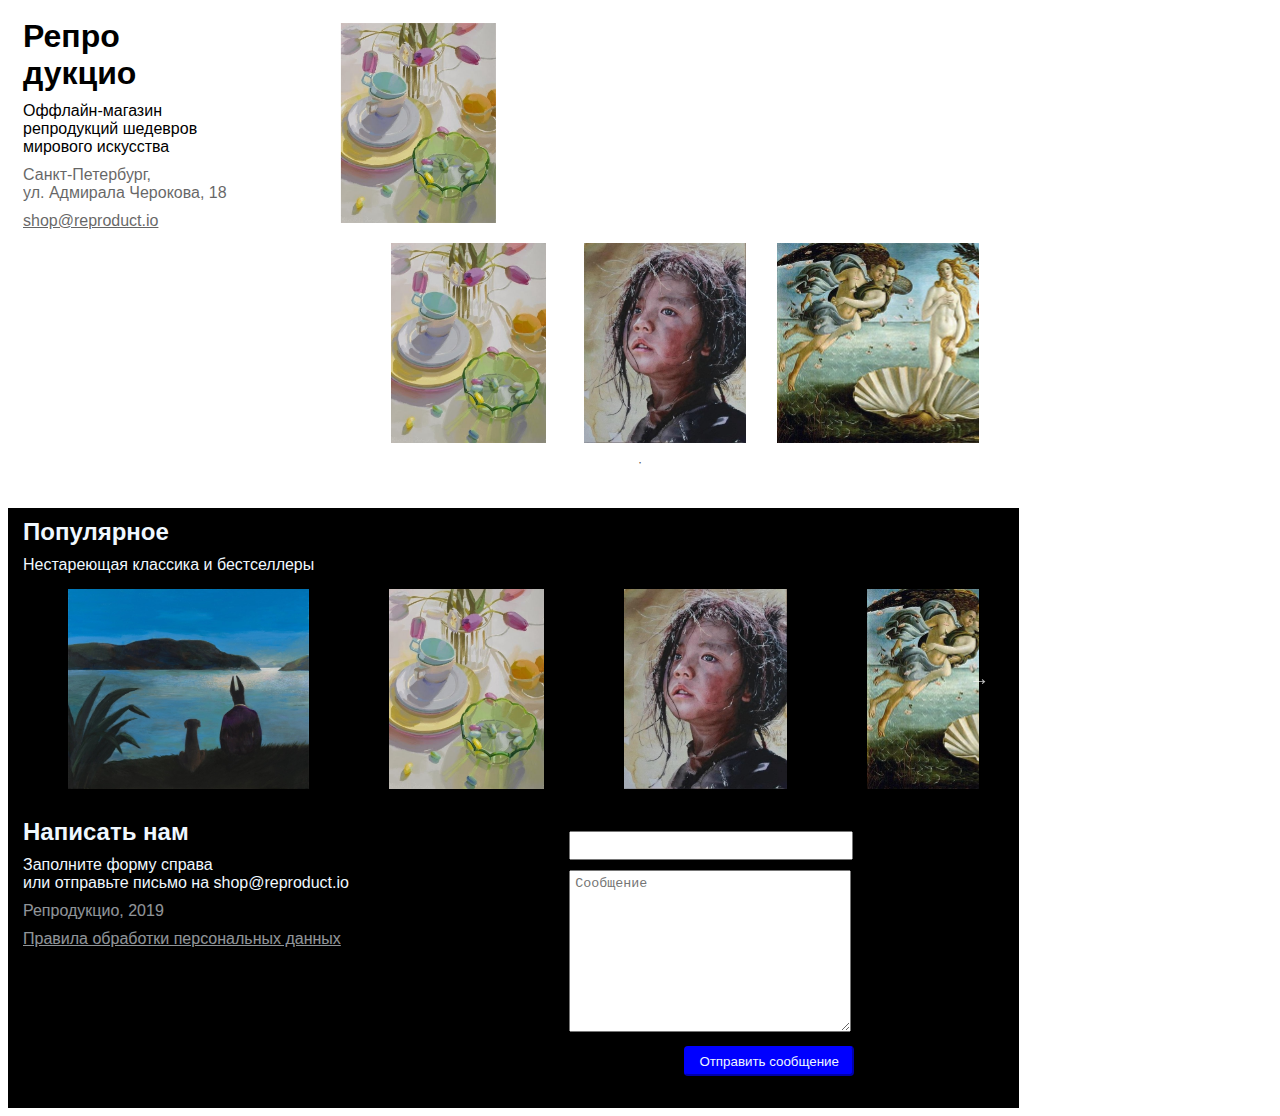
==== commit 0aba0d1b: "Add files via upload" ====
--- a/index.html
+++ b/index.html
@@ -1,95 +1,100 @@
-
 <!DOCTYPE html>
-
-<html>
-
-  <head>
-    <meta charset="utf-8">
+<html lang="en">
+<head>
+    <link rel="preconnect" href="fonts.googleapis.com/css?family=Roboto&display=swap">
+    <meta charset="UTF-8">
+    <meta name="viewport" content="width=device-width, initial-scale=1.0">
+    <meta http-equiv="X-UA-Compatible" content="ie=edge">
     <link rel="stylesheet" href="styles/style.css">
-    <link rel="stylesheet" type="text/css" href="styles/slick.css"/>
-    <link rel="stylesheet" type="text/css" href="styles/slick-theme.css"/>
-    <link rel="stylesheet" href="styles/style.scss">
+    <link rel="stylesheet" type="text/css" href="styles/slick.css">
+    <link rel="stylesheet" type="text/css" href="styles/slick-theme.css">
     <link rel="stylesheet" href="styles/magnific-popup.css">
     <title>Репродукцио</title>
+</head>
+<body>
+    
+    <section class="grid">
 
-</head>
+        <header>
+            <div>
+                <h1>Репро</br>дукцио</h1>
+                <p>Оффлайн-магазин репродукций шедевров мирового искусства</p>
+                <p class="pale">Санкт-Петербург,</br>ул. Адмирала Черокова, 18</p>
+                <p class="pale"><a href="">shop@reproduct.io</a></p>
+            </div>
+        </header>
 
-  <body>
+        <nav>
+            <div class="slider-for slider">
+                <div><img class="js-lazy" width="400px" src="assets/placeholder.jpg" data-src="assets/Натюрморт.jpg" alt=""></div>
+                <div><img class="js-lazy" width="400px" src="assets/placeholder.jpg" data-src="assets/Портрет девочки.jpg" alt=""></div>
+                <div><img class="js-lazy" width="400px" src="assets/placeholder.jpg" data-src="assets/Рождение Венеры.jpg" alt=""></div>                       
+            </div>
+            <div class="slider-nav slider">
+                <div><img class="js-lazy" width="250px" src="assets/placeholder.jpg" data-src="assets/Натюрморт.jpg" alt=""></div>
+                <div><img class="js-lazy" width="250px" src="assets/placeholder.jpg" data-src="assets/Портрет девочки.jpg" alt=""></div>
+                <div><img class="js-lazy" width="250px" src="assets/placeholder.jpg" data-src="assets/Рождение Венеры.jpg" alt=""></div>                    
+            </div>
+        </nav>
 
-  <div class="grid">
-    <div class="gridChildOne">
-      <div>
-      <h1>Репро</br>дукцио</h1>
-      <h4>Оффлайн-магазин репродукций</br> шедевров мирового искусства</h4>
-      <p>Санкт-Петербург,</br>ул. Адмирала Черокова, 18</p>
-      <p><a href="">shop@reproduct.io</a></p>
-      </div>
+        <main>
+            <h2>Популярное</h2>
+            <p>Нестареющая классика и бестселлеры</p>
+            <div class="inline slider">
+                <div><img width="250px" src="assets/Анубис.jpg" alt=""></div>
+                <div><img width="250px" src="assets/Натюрморт.jpg" alt=""></div>
+                <div><img width="250px" src="assets/Портрет девочки.jpg" alt=""></div>
+                <div><img width="250px" src="assets/Рождение Венеры.jpg" alt=""></div>
+                <div><img width="250px" src="assets/Кругосветное путешествие.jpg" alt=""></div>
+                <div><img width="250px" src="assets/Девушка с жемчужной сережкой.jpg" alt=""></div>
+                <div><img width="250px" src="assets/Девочка с шариком.jpg" alt=""></div>
+                <div><img width="250px" src="assets/Амур и Психея.jpg" alt=""></div>
+            </div>
+        </main>
 
-      <div>         
-       <p>Амур и Психея вместо слайдера</p>    
-       <div><img height="300px" src="assets/Amour_and_Psyche.jpg"></div>
-      </div>     
-    </div>
-  
-   <div class="gridChildTwo">
-    <div>
-      <p>Девочка с шариком вместо ещё одного слайдера</p>
-      <div><img width="99%" src="assets/benksi.jpg"></div>
-    </div>
+        <footer>
+            <h2>Написать нам</h2>
+            <p>Заполните форму справа </br>или отправьте письмо на shop@reproduct.io</p>
+            <p class="pale">Репродукцио, 2019</p>
+            <a class="popup-modal pale" href="#test-modal">Правила обработки персональных данных</a>
+            <div id="test-modal" class="white-popup mfp-hide">
+	              <h1>Правила обработки персональных данных</h1>
+	              <p>
+                    Правила обработки персональных данных
+                
+                  Предоставляя свои персональные данные Пользователь даёт согласие на&nbsp;обработку, хранение и&nbsp;использование своих персональных данных на&nbsp;основании ФЗ &#8470;&nbsp;152-ФЗ &quot;О&nbsp;персональных данных от&nbsp;27.07.2006г.&nbsp;в&nbsp;следующих целях:
+                
+                  	Осуществление клиентской поддержки;
+                  Получения Пользователем информации о&nbsp;маркетинговых событиях;
+                  Проведения аудита и&nbsp;внутренних исследований с&nbsp;целью
+                  повышения качества предоставляемых услуг.
+                
+                  Под персональными данными подразумевается любая информация личного характера, позволяющая установить личность Пользователя, такая как:
+                
+                  	Фамилия, имя и&nbsp;отчество
+                </p>
+	            <p><a class="popup-modal-dismiss" href="#">Понятно</a></p>
+            </div>
+        </footer>
 
-    <div>
-      <a class="popup-modal" href="#test-modal">Правила обработки персональных данных</a>
+        <div class="container">
+            </br>
+            <form>
+                <input type="email" id="user-email" name="user-email" required> 
+                <textarea id="content" name="content" rows="10" placeholder="Сообщение" required></textarea>            
+                <button type="submit">Отправить сообщение</button>
+            </form>
+            
+        </div>
 
-      <div id="test-modal" class="white-popup mfp-hide">
-	      <h1>Правила обработки персональных данных</h1>
-	      <p>
-        Правила обработки персональных данных
 
-          Предоставляя свои персональные данные Пользователь даёт согласие на&nbsp;обработку, хранение и&nbsp;использование своих персональных данных на&nbsp;основании ФЗ &#8470;&nbsp;152-ФЗ &quot;О&nbsp;персональных данных от&nbsp;27.07.2006г.&nbsp;в&nbsp;следующих целях:
-          
-          	Осуществление клиентской поддержки;
-          Получения Пользователем информации о&nbsp;маркетинговых событиях;
-          Проведения аудита и&nbsp;внутренних исследований с&nbsp;целью
-          повышения качества предоставляемых услуг.
-          
-          Под персональными данными подразумевается любая информация личного характера, позволяющая установить личность Пользователя, такая как:
-          
-          	Фамилия, имя и&nbsp;отчество
-        </p>
-	      <p><a class="popup-modal-dismiss" href="#">Dismiss</a></p>
-      </div>
-          
-    </div>
-  </div>
+    </section>
 
-<script src="https://code.jquery.com/jquery-2.2.0.min.js" type="text/javascript"></script>
-<script src="scripts/jquery.magnific-popup.js"></script>
-<script src="scripts/jquery.magnific-popup.min.js"></script>
-<script src="scripts/slick.js" type="text/javascript" charset="utf-8"></script>
-<script src="scripts/slick.min.js"></script>
-<script>
-$(function () {
-	$('.popup-modal').magnificPopup({
-		type: 'inline',
-		preloader: false,
-		focus: '#username',
-		modal: true
-	});
-
-	$(document).on('click', '.popup-modal-dismiss', function (e) {
-		e.preventDefault();
-		$.magnificPopup.close();
-	});
-});
-
-$('.slider').slick({
-    dots: true,
-  infinite: true,
-  slidesToShow: 3,
-  slidesToScroll: 2
-});
-</script>
-  </body>
-
-</html>
-
+    <script src="https://code.jquery.com/jquery-2.2.0.min.js" type="text/javascript"></script>
+    <script type="text/javascript" src="scripts/slick.js"></script>
+    <script type="text/javascript" src="scripts/slick.min.js"></script>
+    <script src="scripts/jquery.magnific-popup.js"></script>
+    <script src="scripts/jquery.magnific-popup.min.js"></script>
+    <script src="scripts/script.js"></script>
+</body>
+</html>--- a/styles/style.css
+++ b/styles/style.css
@@ -1 +1 @@
-@font-face{font-family:icons;src:url(../fonts/fontello.woff2?53658252) format("woff2"),url(../fonts/fontello.woff?53658252) format("woff");font-weight:400;font-style:normal}[class*=" icon-"]:before,[class^=icon-]:before{font-family:icons;font-style:normal;font-weight:400;display:inline-block}.icon-envelope:before{content:"\e800"}.icon-phone-call:before{content:"\e801"}.icon-plug:before{content:"\e802"}.icon-paper-plane:before{content:"\e803"}body{font-family:roboto,sans-serif}.gridChildOne>p{color:grey}.gridChildTwo>p{color:#fff}h4{font-weight:400}a:hover{color:#000}.pop-modal:hover{color:#fff}.slider{width:50%;margin:100px auto}.slick-slide{margin:0 20px}.slick-slide img{width:100%;vertical-align:middle}.slick-next:before,.slick-prev:before{color:#000}.grid{display:grid;grid-template-rows:1fr 2fr;grid-gap:10px;margin-left:20%;margin-right:20%}.gridChildOne{display:grid;grid-template-columns:40% 55%;grid-gap:5%;margin:0}.gridChildTwo{display:grid;grid-template-rows:65% 32%;grid-gap:3%;margin:0;background-color:#000}.grid>div{padding:.5em;text-align:justify}+body{font-family:Roboto,sans-serif}.grid{display:grid;width:80%;grid-template-areas:"head slider slider" "main main main" "foot foot form";grid-template-rows:500px 300px 300px;grid-template-columns:25% 30% 1fr}header{grid-area:head}nav{grid-area:slider}main{grid-area:main}footer,main{background:#000;color:#f0f8ff}footer{grid-area:foot}.container{grid-area:form;background:#000;color:#f0f8ff}.inline{max-width:1000px;margin:10px 40px}.slider-for{max-height:800px}.slider-for,.slider-nav{max-width:800px;margin:10px 40px}.slider-nav{max-height:300px;display:inline}.slick-slide{margin:5px 20px}.slick-slide img{height:200px;width:auto;margin:0 20px;vertical-align:middle}.slider-nav>img{height:400px}form{display:block}input[type=email],textarea{width:270px;margin:5px;padding:5px}button{margin:5px 5px 5px 120px;width:170px;height:30px;border-radius:4px;border-color:#00f;background:#00f;color:#f0f8ff}button:hover{border-color:#add8e6}footer a,h1,h2,p{margin:10px 15px}.pale{opacity:.6}header a{color:#000}header a:hover{opacity:1}footer>a{color:#f0f8ff}a:hover{opacity:1}button.slick-next{position:absolute;top:40%;right:-5px;width:10px;height:10px;background-image:url(icons/arr-right.svg);background-size:15px}@font-face{font-family:Roboto;font-style:normal;font-weight:400;src:url(assets/fonts/roboto-v20-latin-regular.eot);src:local("Roboto"),local("Roboto-Regular"),url(assets/fonts/roboto-v20-latin-regular.eot?#iefix) format("embedded-opentype"),url(assets/fonts/roboto-v20-latin-regular.woff2) format("woff2"),url(assets/fonts/roboto-v20-latin-regular.woff) format("woff"),url(assets/fonts/roboto-v20-latin-regular.ttf) format("truetype"),url(assets/fonts/roboto-v20-latin-regular.svg#Roboto) format("svg")}